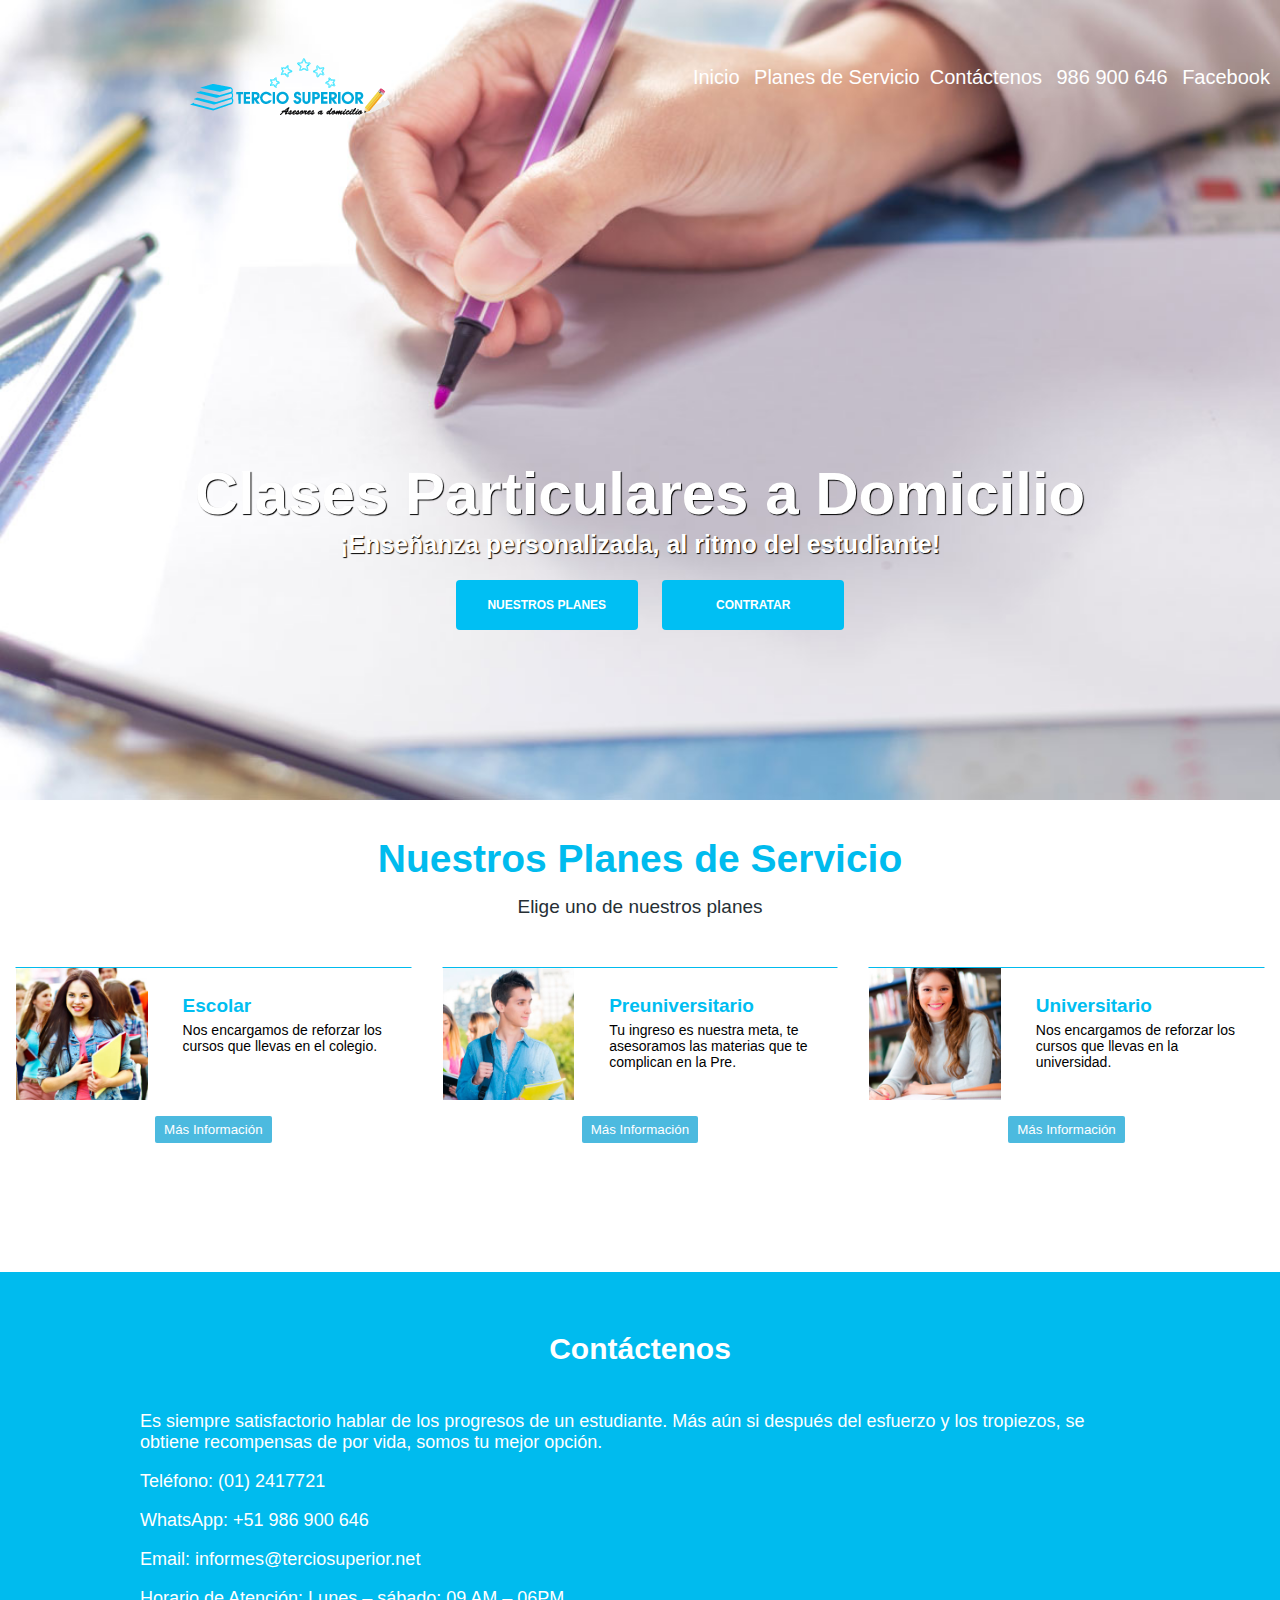
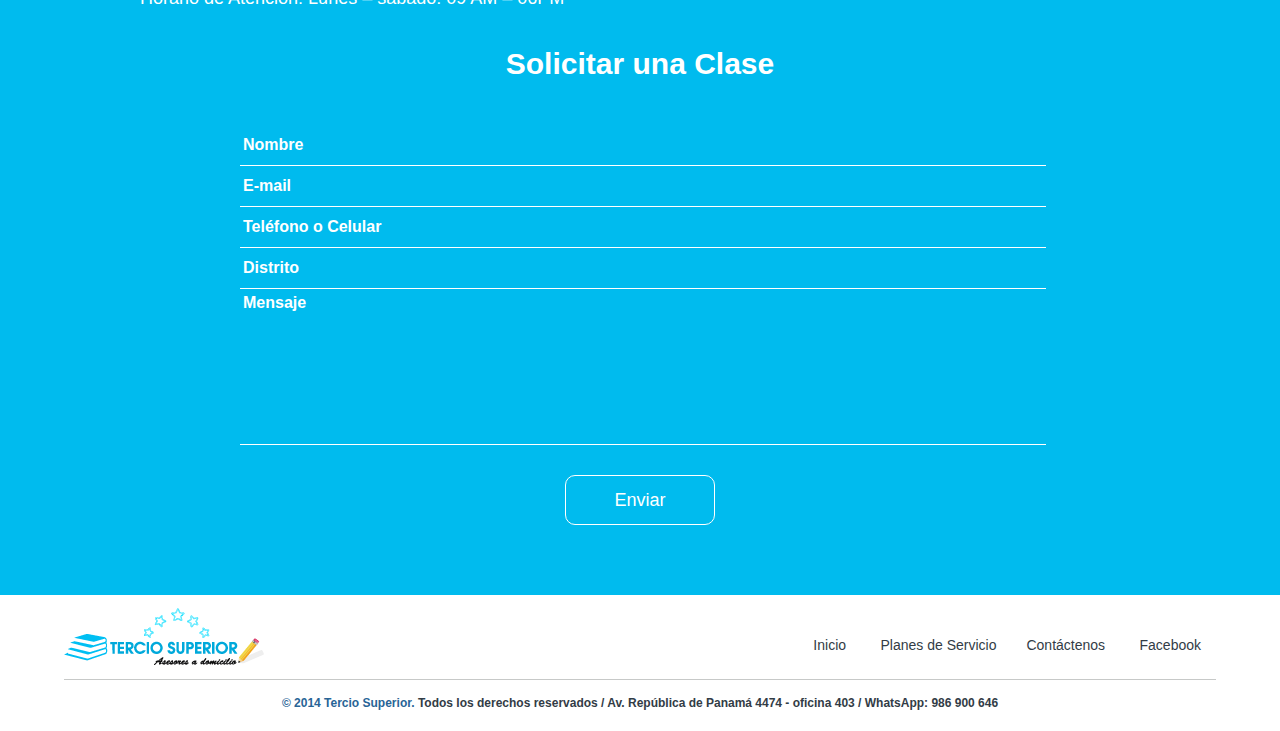
==== index.html @ 37cd2aad "TerSup test" ====
<!doctype html>
<html>
    <head>
        <meta charset="utf-8">
        <meta name="keywords" content="tutor en Lima, tutoría, clases particulares, profesores de matemáticas, tercio superior, clases de matematica, profesor de ciencias.">
        <meta name="description" content="Clases Particulares a Domicilio. clases particulares de matemática.">
        <link rel="stylesheet" href="css/main.css">
        <meta name="viewport" content="width=device-width, initial-scale=1, user-scalable=no"/>
        <!--<meta name="viewport" content="width=device-width, initial-scale=1.0" id="mobileViewport">-->
    
        <title >Tercio Superior - Clases Particulares a Domicilio </title>
   
    </head>
    
    <body>
      
       
           <section id="portada" class="portada">
            
             <div class="contenedor">
                <header class="header">
                    <img class="logo" src="images/logo-200x75.png" alt="logo">
                    <span class="burguer-button icon-menu " id="burguer-button"></span>
                    <nav class="menu" id="menu-principal">

                       <ul>
                           <li><a href="index.html">Inicio</a></li>
                           <li><a href="#planes">Planes de Servicio</a>
                           <li><a href="#contacto">Contáctenos</a></li>
                           <li><a href="#contacto">986 900 646</a></li>
                           <li><a href="https://www.facebook.com/TercioSuperior.Web/" target="_blank">Facebook</a></li>
                           
                       </ul>

                    </nav>
                </header> 
                <div class="container-portada">
                    <h1 class="titulo">Clases Particulares a Domicilio</h1>
                    <h2 class="frase">¡Enseñanza personalizada, al ritmo del estudiante!</h2>
                    <div class="botones">
                        <a href="#planes"><button class="boton boton-escolar">Nuestros planes</button></a>
                        <a href="#contacto"><button class="boton boton-uni">Contratar</button></a>
                    </div>
                </div>
            </div>


           </section>
          
         
           
           
           
           <section id="planes" class="servicio2">
               <div class="franja"> 
                <h2>Nuestros Planes de Servicio</h2>
                <p>Elige uno de nuestros planes</p>
          
               </div>
               <div class="planes2 contenedor">
                   <article class="plan2">
                        
                        <div class="contenedor1">
                            <div class="borde-animado">
                               <div class="imagen-plan2">
                                <div class="imagen-final">

                                    <a href="planes.html"><img src="images/Escolar.jpg" alt="" width="150px" height="150px"></a>
                                </div>
                              </div>
                              <div class="contenedor-text">
                                  <div class="texto-plan2">
                                      <h3>Escolar</h3>
                                      <p>Nos encargamos de reforzar los cursos que llevas en el colegio.</p>
                                  </div>
                              </div>
                            </div>
                              
                        </div>
                        <div class="mas-info">
                            <a href="planes.html"><button class="button-comprar" >Más Información</button></a>
                        </div>
                       
                        
                   </article>
                   <article class="plan2">
                        <div class="contenedor1">
                            <div class="borde-animado">
                               <div class="imagen-plan2">
                                <div class="imagen-final">

                                    <a href="planes.html"><img src="images/pre.jpg" alt="" width="150px" height="150px"></a>
                                </div>
                              </div>
                              <div class="contenedor-text">
                                  <div class="texto-plan2">
                                      <h3>Preuniversitario</h3>
                                      <p>Tu ingreso es nuestra meta, te asesoramos las materias que te complican en la Pre.</p>
                                  </div>
                              </div>
                            </div>
                              
                        </div>
                        <div class="mas-info">
                            <a href="planes.html"><button class="button-comprar" >Más Información</button></a>
                        </div>
                        
                   </article>
                   <article class="plan2">
                        <div class="contenedor1">
                            <div class="borde-animado">
                               <div class="imagen-plan2">
                                <div class="imagen-final">

                                    <a href="planes.html" target="_blank"><img src="images/universitario.jpg" alt="" width="150px" height="150px"></a>
                                </div>
                              </div>
                              <div class="contenedor-text">
                                  <div class="texto-plan2">
                                      <h3>Universitario</h3>
                                      <p>Nos encargamos de reforzar los cursos que llevas en la universidad.</p>
                                  </div>
                              </div>
                            </div>
                              
                        </div>
                        <div class="mas-info">
                            <a href="planes.html"><button class="button-comprar" >Más Información</button></a>
                        </div>
                        
                   </article>
                   
                   
               </div>
              
           </section>
           
           
           
           
           
           
           <section class="contacto " id="contacto">
             <h2>Contáctenos</h2>
             <div class="informacion contenedor">
                      <p>Es siempre satisfactorio hablar de los progresos de un estudiante. Más aún si después del esfuerzo y los tropiezos, se obtiene recompensas de por vida, somos tu mejor opción.</p>
                  
                  
                    <p ><span>Teléfono: </span>(01) 2417721</p>

                    <p ><span>WhatsApp: </span>+51 986 900 646</p>

                    <p ><span>Email:</span> informes@terciosuperior.net</p>

                    <p ><span>Horario de Atención:</span> Lunes – sábado: 09 AM – 06PM</p>
              </div>
              <h2>Solicitar una Clase</h2>
              <div class="container-formulario" >
                  
                  <form action="" class="formulario">
                      <input type="text" placeholder="Nombre" id="nombre" class="text-input">
                      <input type="email" placeholder="E-mail" class="text-input">
                      <input placeholder="Teléfono o Celular" class="text-input">
                      <input type="text" placeholder="Distrito" class="text-input">
                      <textarea name="mensaje" id=""  placeholder="Mensaje" class="text-input"></textarea>
                      <button type="button" onclick="sendContactEmail" class="boton-enviar"><span>Enviar</span></button>
                  </form>
              </div>
          </section>
          <footer id="footer" class="footer contenedor-footer">
            <div class="footer-top">
                 <div class="logo-footer">
                     <a href="#index.html"><img src="images/logo-200x75.png" alt="logo-footer" ></a>
                 </div>
                 <div class="footer-nav">
                     <ul>
                           <li><a href="#index.html">Inicio</a></li>
                           <li><a href="#planes">Planes de Servicio</a>
                           <li><a href="#contacto">Contáctenos</a></li>
                           
                           <li><a href="https://www.facebook.com/TercioSuperior.Web/" target="_blank">Facebook</a></li>
                           
                     </ul>

                 </div>
            </div>
            <div class="copyright">
                <h4><span>© 2014 Tercio Superior.</span> Todos los derechos reservados / Av. República de Panamá 4474 - oficina 403 / WhatsApp: 986 900 646</h4>
            </div>

              
          </footer>
          <script>
              var $burguerButton = document.getElementById('burguer-button');
              var $menuPrincipal = document.getElementById('menu-principal');
              $burguerButton.addEventListener('touchstart', toggleMenuPrincipal);
                  function toggleMenuPrincipal(){
                  $menuPrincipal.classList.toggle('active')
              };
              
          </script>
          
    </body>
</html>
---- css/main.css ----
@font-face {
    font-family: 'icomoon';
    src:    url('../fonts/icomoon.eot?6s6d3k');
    src:    url('../fonts/icomoon.eot?6s6d3k#iefix') format('embedded-opentype'),
        url('../fonts/icomoon.ttf?6s6d3k') format('truetype'),
        url('../fonts/icomoon.woff?6s6d3k') format('woff'),
        url('../fonts/icomoon.svg?6s6d3k#icomoon') format('svg');
    font-weight: normal;
    font-style: normal;
}

[class^="icon-"], [class*=" icon-"] {
    /* use !important to prevent issues with browser extensions that change fonts */
    font-family: 'icomoon' !important;
    speak: none;
    font-style: normal;
    font-weight: normal;
    font-variant: normal;
    text-transform: none;
    line-height: 1;

    /* Better Font Rendering =========== */
    -webkit-font-smoothing: antialiased;
    -moz-osx-font-smoothing: grayscale;
}

.icon-envelope:before {
    content: "\e900";
}
.icon-phone:before {
    content: "\e901";
}
.icon-menu:before {
    content: "\e902";
}
.icon-close:before {
    content: "\e903";
}

body {
  
    margin: 0;
    font-family: sans-serif;
    display: flex;
    flex-direction: column;
   
}
a {
    text-decoration: none;
}
.titulo {
    
    font-size: 60px;
    color: white;
    margin-bottom: 2px;
    text-shadow: 1px 1px 1px #000;
  
    
}



.frase {
    color: #fff;
    font-size: 25px;
    margin-top: 2px;
    text-shadow: 1px 1px 1px #000;
}
.botones {
   padding-bottom: 170px; 
}

.boton {
    
    font-size: 12px;
    font-weight: bold;
    color: white;
    background: #00bff3;
    padding: 10px;
    border: 1px solid transparent;
    border-radius: 4px;
   
    height: 50px;
    width: 182px;
    text-transform: uppercase;
    margin-left: 20px;
    cursor: pointer;
    transition: 0.8s ;
}
.boton:hover {
    background: #fff;
    color: #00bff3;
}

.contenedor {
    max-width: 1400px ;
    margin: auto;
}

.portada {
    
    background-image: url("../images/fondo-portada.jpg");
    background-size:cover; 
    
    
      
}
.portada-planes {
    background: #fff;
    background-size:cover;    
}
.portada-planes .contenedor {
    width: 90%;
}
.portada-planes .header {
    padding-top: 10px;
}
.portada-planes ul {
    margin-top: 40px;
}


.logo {
    display: inline-block;
    margin-left: 190px;
}
.logo-planes {
    display: inline-block;
    
}

.menu {
    display: inline-block;
    position: absolute;
    right: 0;
}

.menu li {
    display: inline-block;
}

.menu a {
    color: white;
    text-decoration: none;
    margin-right: 10px;
    font-size: 20px;
}
#menu a {
    color: #474e6b;
    text-decoration: none;
    margin-right: 10px;
    font-size: 15px;
}

.header {
    position: relative;
    padding-top: 50px;
    
    
}

.container-portada {
    
    text-align: center;
    margin-top: 330px;
}

.franja {
    text-align: center;
    color: #00bbee;
    font-size: 26px;
    background: #fff;
    padding: 5px;
    margin-bottom: 25px;
}

.franja-planes {
    text-align: center;
    color: #00bbee;
    font-size: 26px;
    background-image: url(../images/up.jpg);
    padding: 5px;
    margin-bottom: 25px;
}
.franja p {
    font-size: 19px;
    margin-top: 5px;
    color: #262f35;
}
.franja h2 {
    margin-bottom: 15px;
}
.franja-planes h2 {
    margin-bottom: 15px;
    color: #fff;
}
.planes2 {
    display: block;
}   
    


.plan2 {
    float: left;
    width: 33.33%;
    
   
    
}
.contenedor1 {
    display: block;
    float: left;
    padding: 0 15px;
    margin-bottom: 15px;
   
    
}
.precios {
    padding: 0 15px;
}
.precio {
    float: left;
    width: 50%
}
.precio-detalles {
    padding: 5px;
}
.borde-animado {
    
    border: 1px solid #fff;
    border-top: 1px solid #00bbee;
    overflow: hidden;
    transition: all 1.5s ease-in-out;
    
}
.borde-animado:hover {
    border: 1px solid #00bbee;
    
}.borde-animado:hover img {
    transform: scale(1.1);
   
    
    
}
.imagen-plan2 {
    float: left;
    width: 33.33%;
   
}
.imagen-final img {
    width: 100%;
    height: 100%;
    vertical-align: middle;
     transition: all 2s ease-in-out;
}
.mas-info {
    
    text-align: center;
   
}

.servicio2 {
    margin-bottom: 100px;
}
.contenedor-text {
    width: 66.66%;
    margin-right: 0px;
    float: right;
}
.texto-plan2 {
    padding: 3% 10px 0px 35px;
}
.texto-plan2 h3 {
    font-size: 19px;
    color: #00bef1;
    margin-bottom: 5px;
}
.texto-plan2 p {
    font-size: 14px;
    margin: 5px 0 0 0;
}


.container-formulario {
    max-width: 800px;
    margin:auto;
}
.contacto {
    text-align: center;
    font-size: 20px;
    color: #fff;
    background: #00bbee;
    padding: 40px;
}
.contacto h2{
    padding: 20px;
    margin-top: 0;
}
.text-input {
    background-color: transparent;
    border: 0px;
    border-bottom: 1px solid #ffffff;
    border-radius: 0px !important;
    color: #ffffff;
    display: block;
    font-family: sans-serif;
    font-size: 16px;
    height: 40px;
    outline: none;
    padding: 0px;
    padding-left: 3px;
    padding-right: 3px;
    -webkit-transition: background-color 0.3s linear, color 0.3s linear;
    transition: background-color 0.3s linear, color 0.3s linear;
    width: 100%;
}

.text-input::-webkit-input-placeholder {
  color: #fff;
  font-weight: bold;
}
.text-input:-moz-placeholder {
  color: #fff;
  font-weight: bold;
}
.text-input:-ms-input-placeholder {
  color: #fff;
  font-weight: bold;
}

textarea.text-input {
    border-radius: 0px !important;
    height: 150px;
    padding-top: 5px;
    resize: none;
}
.boton-enviar {
    border: 1px solid #fff;
    border-radius: 10px;
    background: #00bbee;
    color: white;
    margin: 30px;
    font-size: 18px;
    padding: 0px 15px;
    height: 50px;
    width: 150px;
    transition: 0.9;
    
}
.boton-enviar:hover {
    background: #fff;
    color: #00bbee;
}
.informacion {
    text-align: left;
    font-size: 18px;
    max-width: 1000px;
    margin:auto;
}


.footer {
    position: relative;
    padding: 5px;
}
.contenedor-footer {
    width: 90%;
    margin: auto;
}
.logo-footer {
    display: inline-block;
}
.footer-nav {
    display: inline-block;
    position: absolute;
    right: 0;
    margin-top: 20px;
}
.footer-nav li {
    display: inline-block;
    margin-right: 20px;
    
}
.footer-nav a {
    color: #323c46;
    text-decoration: none;
    margin-left: 10px;
    font-size: 14px;
}
.copyright {
    color: #323c46;
    text-align: center;
    font-size: 12px;
    border-top: 1px solid #c7c9c8;
    font-weight: normal;
}
.copyright span {
    color: #286496;
}







.pricing-table {
  background-color: #fefefe;
  border: solid 1px #cacaca;
  width: 100%;
  text-align: center;
  list-style-type: none;
  padding-left: 1px;
  word-spacing: normal;
  transition: margin-top 0.2s linear;
  
}
.pricing-table:hover  {
 transform: scaleY(1.05);
}

.pricing-table li {
  border-bottom: dotted 1px #cacaca;
  padding: 0.875rem 1.125rem;
}

.pricing-table li:last-child {
  border-bottom: 0;
}

.pricing-table .title {
  background-color: #4cbadf;
  color: #fefefe;
  border-bottom: 0;
  height:50px; 
  position: relative;
}

.pricing-table .price {
  background-color: #70c9e6;
    color: #000;
  font-size: 2rem;
  border-bottom: 0;
  height: 1.1rem;
}

.pricing-table .description {
  color: #00bbee;
  font-size: 80%;
}

.pricing-table :last-child {
  margin-bottom: 0;
}

.hora {
    background: #c4ecf9;
    color: white;
}
.mes, .sesion {
    background: #def4fc;
    word-spacing: normal;
}

.semana {
    background: #c4ecf9;
   
}
.precio-numero {
    height: 80px;
    width: 80px;
    margin: 0 0 0 -40px;
    border-radius: 50%;
    background: #fff;
    color: #00bbee;
    position: absolute;
    top: 50%;
    left: 50%;
    font-size: 25px;
}

.button-comprar {
    background: #4cbadf; 
    border: 1px solid transparent;
    border-radius: 2px;
    color: #fff;
    padding: 5px 8px;
    margin-bottom: 29px;
    cursor: pointer;
    transition: 0.9s;
}
.button-comprar:hover {
    background: #0462A1;
}


#title-promocion {
    background: #88bc2f;
}
#price {
    background: #a1cc5b;
}
#hora, #semana {
    background: #d9edb8;
}
#mes, #sesion {
    background: #eaf5d7;
}

#button-comprar {
    background: #86ba2d; 
}

.burguer-button {
  width: 40px;
  border-radius: 50%;
  line-height: 40px;
  height: 40px;
  background: rgba(0, 187, 238, 0.9);
  display: inline-block;
  text-align: center;
  cursor: pointer;
  position: fixed;
  left: 13px;
  top: 13px;
  color: white;
  z-index: 3;
  border: 1px solid #fff;
  display: none;
}

@media screen and (max-width: 1059px) {
    
    .imagen-plan2 {
        width: 100%;
    }
    .texto-plan2 p {
      height: 50px;  
    }
    .texto-plan2 {
    padding: 3% 1px 10px 15px;
    }
    .contenedor1 {
    padding: 0 5px;
   
    }
    .contenedor-text {
        width: 100%;
        text-align: center;
    }
    .texto-plan2 h3 {
    font-size: 17px;
    color: #00bef1;
    }
    .precio {
        width: 100%;
    }
    .logo {
    
    margin-left: 10px;
    
    }
    .menu a {
    font-size: 18px;
    color: #00a9db;
    }
    .header {
    padding-top: 10px;
    }
    .menu ul {
        margin-top: 43px;
    }
    .contenedor-footer {
     width: 99%;
     margin: auto;
    
    }
}
@media screen and (max-width: 767px) {
    .logo {
    display: block;
    margin: auto;
    }
    .menu ul {
        margin-top: 0;
        padding-bottom: 10px;
    }
    .menu {
        position: relative;
        display: block;
    }
    .container-portada {
    
    text-align: center;
    margin-top: 30px;
    }
    .header {
        background: rgba(255,255,255,0.9)
    }
    .botones {
   padding-bottom: 20px; 
    }
    .titulo {
    font-size: 50px;
    }
    .frase {
        font-size: 20px;
    }
    .boton {
    font-size: 10px;
    height: 40px;
    width: 140px;
    }
    .copyright {
        font-size: 9px;
    }
    .portada-planes .contenedor {
    text-align: center;
    }
    #text-recomiendan h2 {
        font-size: 24px;
    }

}
@media screen and (max-width: 650px) {
    .titulo {
    font-size: 30px;
    padding-bottom: 10px;
    }
    .frase {
        font-size: 16px;
    }
    .container-portada {
    
    text-align: center;
    margin-top: 80px;
    }
    .logo {
        height: 54px;
    }
    .menu li {
        display: block;
        border-bottom: 1px solid #ebe9ea;
        width: 50%;
        margin: auto;
        text-align: center;
        margin-bottom: 12px;
    }
    .menu {
        background: rgba(255,255,255,0.9);
        position: fixed;
        top: 0;
        left: -200%;
        width: 100%;
        margin: auto;
        padding-top: 20px;
        transition: .3s;
    }
    .menu.active {
        left: 0;
    }
    .menu a {
    font-size: 15px;
    color: #373a41;
    }
    .menu ul {
        padding-left: 0px;
    }
    .franja h2 {
        font-size: 30px;
    }
    .texto-plan2 p {
      height: 82px;  
    }
    .footer-nav {
    
    position: relative;
    margin-top: 2px;
    }
    .logo-footer {
    display: block;
    text-align: center;
    }
    .footer-nav li {
    
    margin-right: 10px;
    }
    .footer-nav ul {
    padding-left: 0;
    
    }
    .footer {
        text-align: center;
    }
    .franja-planes h2 {
        font-size: 30px;
    }
    .franja-planes p {
        font-size: 20px;
    }
   .plan2 {
    width: 100%;   
    }
   .imagen-plan2 {
    float: left;
    width: 33.33%;
    }
    .contenedor-text {
    width: 66.66%;
    }
    .precio {
        width: 50%;
    }
    .servicio2 {
        margin-bottom: 10px;
    }
    .burguer-button {
    display: block;
    }
}
@media screen and (max-width: 500px) {
    .boton {
    font-size: 9px;
    height: 30px;
    width: 120px;
    }
    .botones {
   padding-bottom: 54px; 
    }
    .container-portada {
    margin-top: 178px;
    }
    .titulo {
    font-size: 26px;
    }
     .frase {
        font-size: 15px;
         margin-bottom: 30px;
    }
    .contacto h2 {
        font-size: 20px;
    }
    .informacion {
        font-size: 15px;
    }
    .boton-enviar {
    font-size: 17px;
    width: 90px;
    }
    .footer-nav li {
    margin-bottom: 10px;
    margin-top: 5px;
    }
    .pricing-table {
    font-size: 12px; 
    }
    .pricing-table .description {
    font-size: 12px;
    }
    .texto-plan2 p {
      height: auto;  
    }
    

}
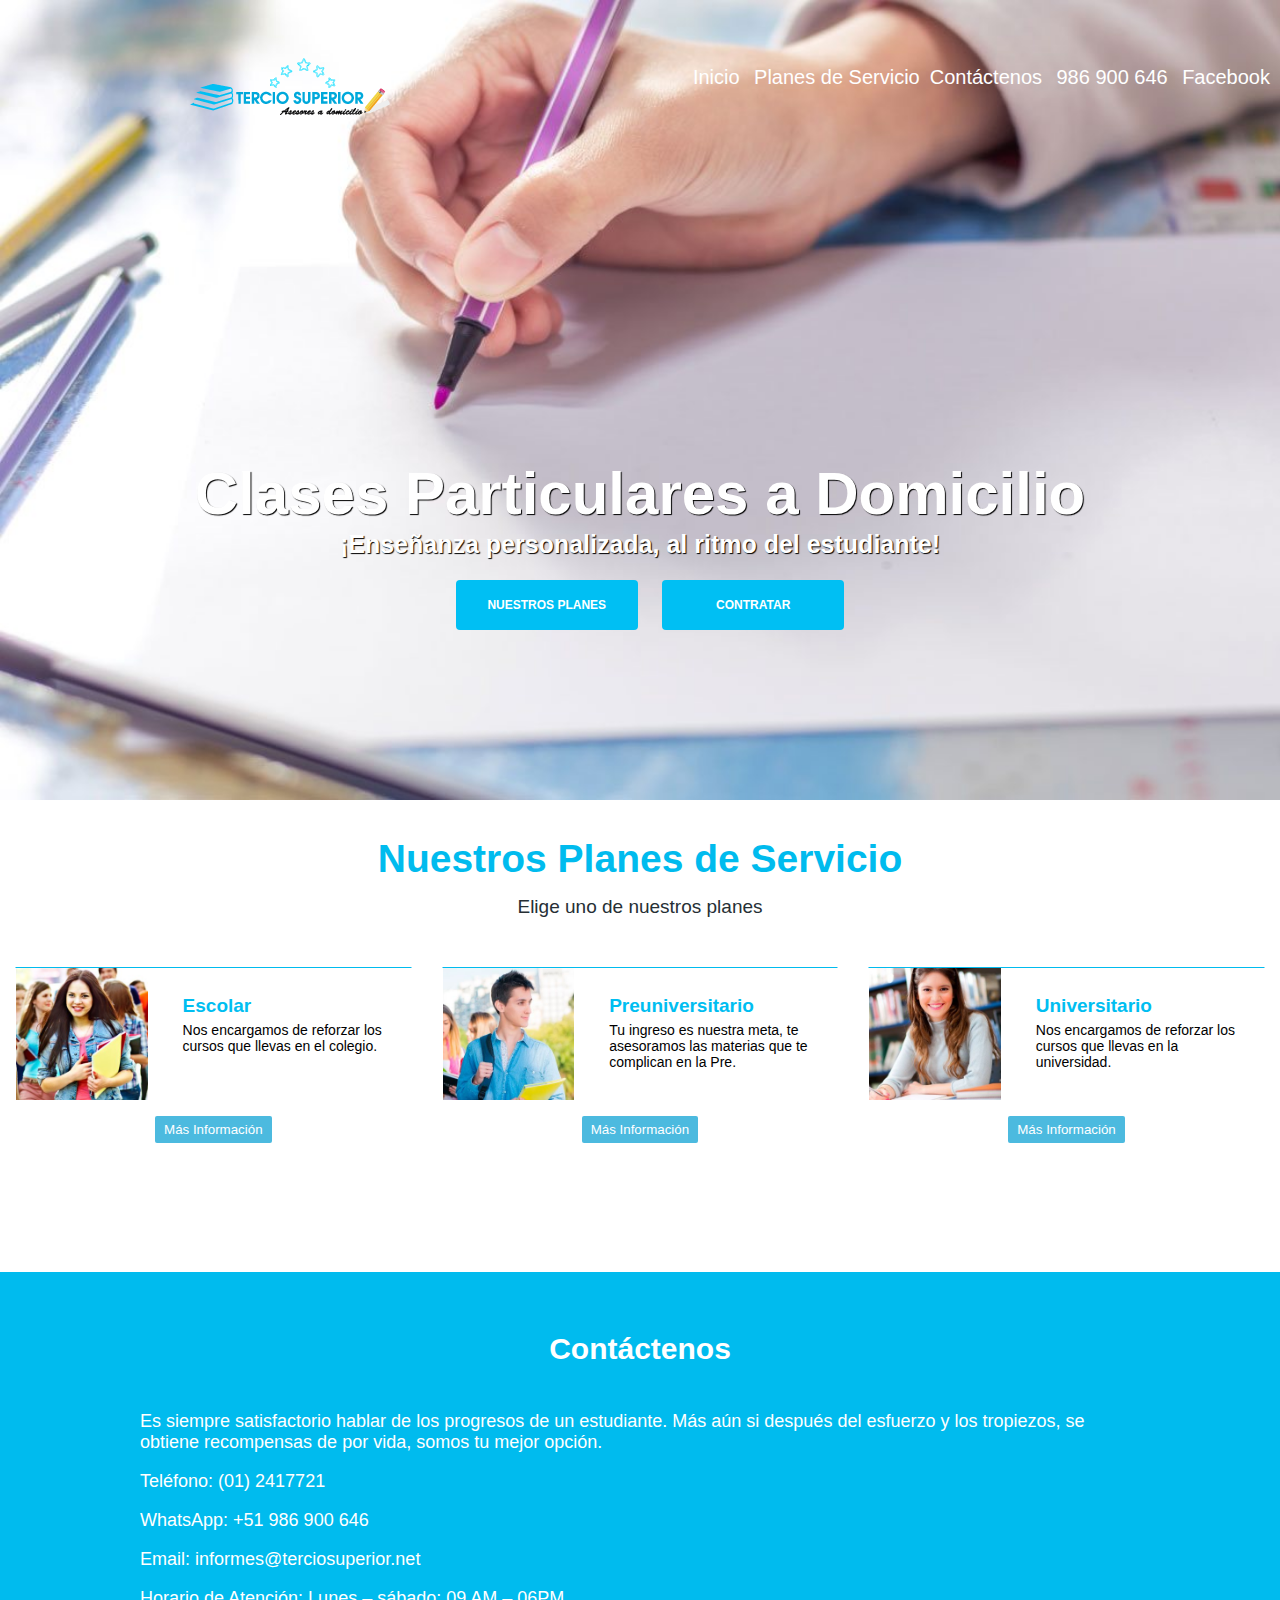
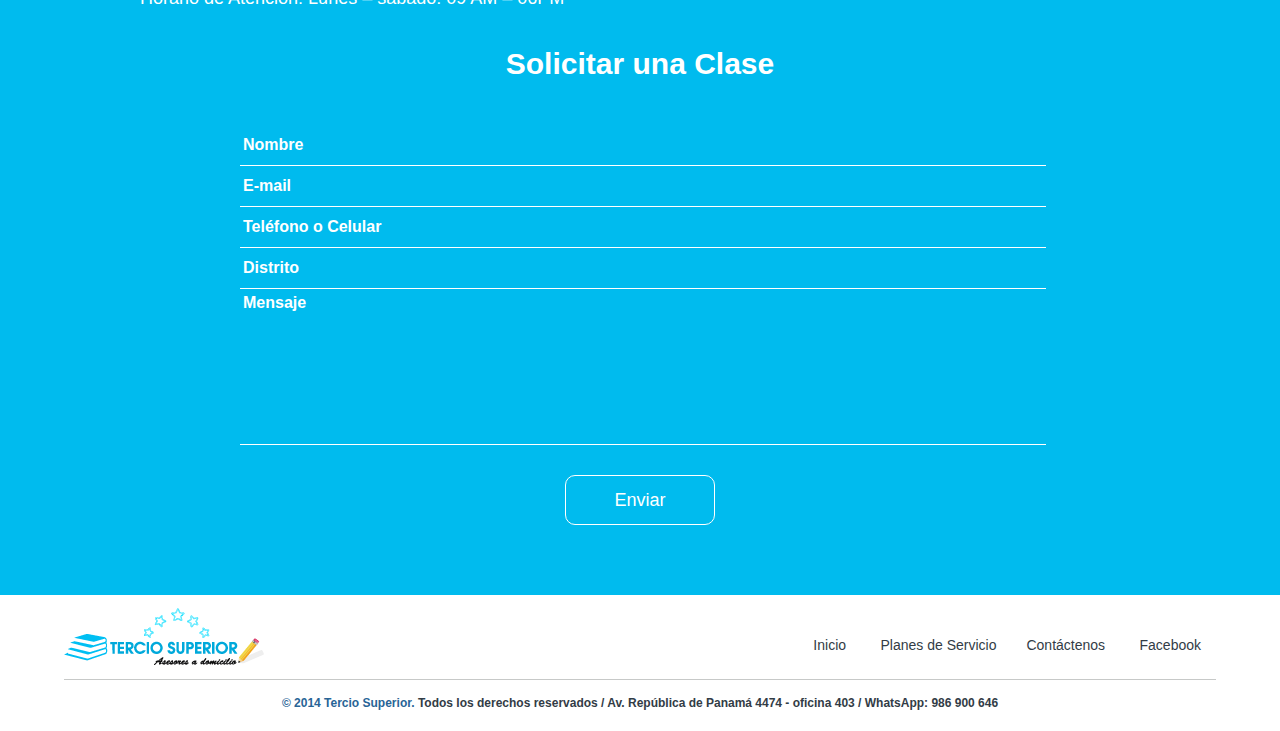
==== commit 8aa88330: "envio correo" ====
--- a/index.html
+++ b/index.html
@@ -199,6 +199,8 @@
               };
               
           </script>
+          <script src="js/app.min.js">
+          </script>
           
     </body>
 </html>--- a/css/main.css
+++ b/css/main.css
@@ -1,767 +1,154 @@
-@font-face {
-    font-family: 'icomoon';
-    src:    url('../fonts/icomoon.eot?6s6d3k');
-    src:    url('../fonts/icomoon.eot?6s6d3k#iefix') format('embedded-opentype'),
-        url('../fonts/icomoon.ttf?6s6d3k') format('truetype'),
-        url('../fonts/icomoon.woff?6s6d3k') format('woff'),
-        url('../fonts/icomoon.svg?6s6d3k#icomoon') format('svg');
-    font-weight: normal;
-    font-style: normal;
+@font-face{font-family:'icomoon';src:url('../fonts/icomoon.eot?6s6d3k');src:url('../fonts/icomoon.eot?6s6d3k#iefix') format('embedded-opentype'),
+url('../fonts/icomoon.ttf?6s6d3k') format('truetype'),
+url('../fonts/icomoon.woff?6s6d3k') format('woff'),
+url('../fonts/icomoon.svg?6s6d3k#icomoon') format('svg');font-weight:normal;font-style:normal;}
+[class^="icon-"], [class*=" icon-"]{font-family:'icomoon' !important;speak:none;font-style:normal;font-weight:normal;font-variant:normal;text-transform:none;line-height:1;-webkit-font-smoothing:antialiased;-moz-osx-font-smoothing:grayscale;}
+.icon-envelope:before{content:"\e900";}
+.icon-phone:before{content:"\e901";}
+.icon-menu:before{content:"\e902";}
+.icon-close:before{content:"\e903";}
+body{margin:0;font-family:sans-serif;display:flex;flex-direction:column;}
+a{text-decoration:none;}
+.titulo{font-size:60px;color:white;margin-bottom:2px;text-shadow:1px 1px 1px #000;}
+.frase{color:#fff;font-size:25px;margin-top:2px;text-shadow:1px 1px 1px #000;}
+.botones{padding-bottom:170px;}
+.boton{font-size:12px;font-weight:bold;color:white;background:#00bff3;padding:10px;border:1px solid transparent;border-radius:4px;height:50px;width:182px;text-transform:uppercase;margin-left:20px;cursor:pointer;transition:0.8s;}
+.boton:hover{background:#fff;color:#00bff3;}
+.contenedor{max-width:1400px;margin:auto;}
+.portada{background-image:url("../images/fondo-portada.jpg");background-size:cover;}
+.portada-planes{background:#fff;background-size:cover;}
+.portada-planes .contenedor{width:90%;}
+.portada-planes .header{padding-top:10px;}
+.portada-planes ul{margin-top:40px;}
+.logo{display:inline-block;margin-left:190px;}
+.logo-planes{display:inline-block;}
+.menu{display:inline-block;position:absolute;right:0;}
+.menu li{display:inline-block;}
+.menu a{color:white;text-decoration:none;margin-right:10px;font-size:20px;}
+#menu a{color:#474e6b;text-decoration:none;margin-right:10px;font-size:15px;}
+.header{position:relative;padding-top:50px;}
+.container-portada{text-align:center;margin-top:330px;}
+.franja{text-align:center;color:#00bbee;font-size:26px;background:#fff;padding:5px;margin-bottom:25px;}
+.franja-planes{text-align:center;color:#00bbee;font-size:26px;background-image:url(../images/up.jpg);padding:5px;margin-bottom:25px;}
+.franja p{font-size:19px;margin-top:5px;color:#262f35;}
+.franja h2{margin-bottom:15px;}
+.franja-planes h2{margin-bottom:15px;color:#fff;}
+.planes2{display:block;}
+.plan2{float:left;width:33.33%;}
+.contenedor1{display:block;float:left;padding:0 15px;margin-bottom:15px;}
+.precios{padding:0 15px;}
+.precio{float:left;width:50%}
+.precio-detalles{padding:5px;}
+.borde-animado{border:1px solid #fff;border-top:1px solid #00bbee;overflow:hidden;transition:all 1.5s ease-in-out;}
+.borde-animado:hover{border:1px solid #00bbee;}.borde-animado:hover img{transform:scale(1.1);}
+.imagen-plan2{float:left;width:33.33%;}
+.imagen-final img{width:100%;height:100%;vertical-align:middle;transition:all 2s ease-in-out;}
+.mas-info{text-align:center;}
+.servicio2{margin-bottom:100px;}
+.contenedor-text{width:66.66%;margin-right:0px;float:right;}
+.texto-plan2{padding:3% 10px 0px 35px;}
+.texto-plan2 h3{font-size:19px;color:#00bef1;margin-bottom:5px;}
+.texto-plan2 p{font-size:14px;margin:5px 0 0 0;}
+.container-formulario{max-width:800px;margin:auto;}
+.contacto{text-align:center;font-size:20px;color:#fff;background:#00bbee;padding:40px;}
+.contacto h2{padding:20px;margin-top:0;}
+.text-input{background-color:transparent;border:0px;border-bottom:1px solid #ffffff;border-radius:0px !important;color:#ffffff;display:block;font-family:sans-serif;font-size:16px;height:40px;outline:none;padding:0px;padding-left:3px;padding-right:3px;-webkit-transition:background-color 0.3s linear, color 0.3s linear;transition:background-color 0.3s linear, color 0.3s linear;width:100%;}
+.text-input::-webkit-input-placeholder{color:#fff;font-weight:bold;}
+.text-input:-moz-placeholder{color:#fff;font-weight:bold;}
+.text-input:-ms-input-placeholder{color:#fff;font-weight:bold;}
+textarea.text-input{border-radius:0px !important;height:150px;padding-top:5px;resize:none;}
+.boton-enviar{border:1px solid #fff;border-radius:10px;background:#00bbee;color:white;margin:30px;font-size:18px;padding:0px 15px;height:50px;width:150px;transition:0.9;}
+.boton-enviar:hover{background:#fff;color:#00bbee;}
+.informacion{text-align:left;font-size:18px;max-width:1000px;margin:auto;}
+.footer{position:relative;padding:5px;}
+.contenedor-footer{width:90%;margin:auto;}
+.logo-footer{display:inline-block;}
+.footer-nav{display:inline-block;position:absolute;right:0;margin-top:20px;}
+.footer-nav li{display:inline-block;margin-right:20px;}
+.footer-nav a{color:#323c46;text-decoration:none;margin-left:10px;font-size:14px;}
+.copyright{color:#323c46;text-align:center;font-size:12px;border-top:1px solid #c7c9c8;font-weight:normal;}
+.copyright span{color:#286496;}
+.pricing-table{background-color:#fefefe;border:solid 1px #cacaca;width:100%;text-align:center;list-style-type:none;padding-left:1px;word-spacing:normal;transition:margin-top 0.2s linear;}
+.pricing-table:hover{transform:scaleY(1.05);}
+.pricing-table li{border-bottom:dotted 1px #cacaca;padding:0.875rem 1.125rem;}
+.pricing-table li:last-child{border-bottom:0;}
+.pricing-table .title{background-color:#4cbadf;color:#fefefe;border-bottom:0;height:50px;position:relative;}
+.pricing-table .price{background-color:#70c9e6;color:#000;font-size:2rem;border-bottom:0;height:1.1rem;}
+.pricing-table .description{color:#00bbee;font-size:80%;}
+.pricing-table:last-child{margin-bottom:0;}
+.hora{background:#c4ecf9;color:white;}
+.mes, .sesion{background:#def4fc;word-spacing:normal;}
+.semana{background:#c4ecf9;}
+.precio-numero{height:80px;width:80px;margin:0 0 0 -40px;border-radius:50%;background:#fff;color:#00bbee;position:absolute;top:50%;left:50%;font-size:25px;}
+.button-comprar{background:#4cbadf;border:1px solid transparent;border-radius:2px;color:#fff;padding:5px 8px;margin-bottom:29px;cursor:pointer;transition:0.9s;}
+.button-comprar:hover{background:#0462A1;}
+#title-promocion{background:#88bc2f;}
+#price{background:#a1cc5b;}
+#hora, #semana{background:#d9edb8;}
+#mes, #sesion{background:#eaf5d7;}
+#button-comprar{background:#86ba2d;}
+.burguer-button{width:40px;border-radius:50%;line-height:40px;height:40px;background:rgba(0, 187, 238, 0.9);display:inline-block;text-align:center;cursor:pointer;position:fixed;left:13px;top:13px;color:white;z-index:3;border:1px solid #fff;display:none;}
+@media screen and (max-width:1059px){.imagen-plan2{width:100%;}
+.texto-plan2 p{height:50px;}
+.texto-plan2{padding:3% 1px 10px 15px;}
+.contenedor1{padding:0 5px;}
+.contenedor-text{width:100%;text-align:center;}
+.texto-plan2 h3{font-size:17px;color:#00bef1;}
+.precio{width:100%;}
+.logo{margin-left:10px;}
+.menu a{font-size:18px;color:#00a9db;}
+.header{padding-top:10px;}
+.menu ul{margin-top:43px;}
+.contenedor-footer{width:99%;margin:auto;}
 }
-
-[class^="icon-"], [class*=" icon-"] {
-    /* use !important to prevent issues with browser extensions that change fonts */
-    font-family: 'icomoon' !important;
-    speak: none;
-    font-style: normal;
-    font-weight: normal;
-    font-variant: normal;
-    text-transform: none;
-    line-height: 1;
-
-    /* Better Font Rendering =========== */
-    -webkit-font-smoothing: antialiased;
-    -moz-osx-font-smoothing: grayscale;
+@media screen and (max-width:767px){.logo{display:block;margin:auto;}
+.menu ul{margin-top:0;padding-bottom:10px;}
+.menu{position:relative;display:block;}
+.container-portada{text-align:center;margin-top:30px;}
+.header{background:rgba(255,255,255,0.9)}
+.botones{padding-bottom:20px;}
+.titulo{font-size:50px;}
+.frase{font-size:20px;}
+.boton{font-size:10px;height:40px;width:140px;}
+.copyright{font-size:9px;}
+.portada-planes .contenedor{text-align:center;}
+#text-recomiendan h2{font-size:24px;}
 }
-
-.icon-envelope:before {
-    content: "\e900";
+@media screen and (max-width:650px){.titulo{font-size:30px;padding-bottom:10px;}
+.frase{font-size:16px;}
+.container-portada{text-align:center;margin-top:80px;}
+.logo{height:54px;}
+.menu li{display:block;border-bottom:1px solid #ebe9ea;width:50%;margin:auto;text-align:center;margin-bottom:12px;}
+.menu{background:rgba(255,255,255,0.9);position:fixed;top:0;left:-200%;width:100%;margin:auto;padding-top:20px;transition:.3s;}
+.menu.active{left:0;}
+.menu a{font-size:15px;color:#373a41;}
+.menu ul{padding-left:0px;}
+.franja h2{font-size:30px;}
+.texto-plan2 p{height:82px;}
+.footer-nav{position:relative;margin-top:2px;}
+.logo-footer{display:block;text-align:center;}
+.footer-nav li{margin-right:10px;}
+.footer-nav ul{padding-left:0;}
+.footer{text-align:center;}
+.franja-planes h2{font-size:30px;}
+.franja-planes p{font-size:20px;}
+.plan2{width:100%;}
+.imagen-plan2{float:left;width:33.33%;}
+.contenedor-text{width:66.66%;}
+.precio{width:50%;}
+.servicio2{margin-bottom:10px;}
+.burguer-button{display:block;}
 }
-.icon-phone:before {
-    content: "\e901";
-}
-.icon-menu:before {
-    content: "\e902";
-}
-.icon-close:before {
-    content: "\e903";
-}
-
-body {
-  
-    margin: 0;
-    font-family: sans-serif;
-    display: flex;
-    flex-direction: column;
-   
-}
-a {
-    text-decoration: none;
-}
-.titulo {
-    
-    font-size: 60px;
-    color: white;
-    margin-bottom: 2px;
-    text-shadow: 1px 1px 1px #000;
-  
-    
-}
-
-
-
-.frase {
-    color: #fff;
-    font-size: 25px;
-    margin-top: 2px;
-    text-shadow: 1px 1px 1px #000;
-}
-.botones {
-   padding-bottom: 170px; 
-}
-
-.boton {
-    
-    font-size: 12px;
-    font-weight: bold;
-    color: white;
-    background: #00bff3;
-    padding: 10px;
-    border: 1px solid transparent;
-    border-radius: 4px;
-   
-    height: 50px;
-    width: 182px;
-    text-transform: uppercase;
-    margin-left: 20px;
-    cursor: pointer;
-    transition: 0.8s ;
-}
-.boton:hover {
-    background: #fff;
-    color: #00bff3;
-}
-
-.contenedor {
-    max-width: 1400px ;
-    margin: auto;
-}
-
-.portada {
-    
-    background-image: url("../images/fondo-portada.jpg");
-    background-size:cover; 
-    
-    
-      
-}
-.portada-planes {
-    background: #fff;
-    background-size:cover;    
-}
-.portada-planes .contenedor {
-    width: 90%;
-}
-.portada-planes .header {
-    padding-top: 10px;
-}
-.portada-planes ul {
-    margin-top: 40px;
-}
-
-
-.logo {
-    display: inline-block;
-    margin-left: 190px;
-}
-.logo-planes {
-    display: inline-block;
-    
-}
-
-.menu {
-    display: inline-block;
-    position: absolute;
-    right: 0;
-}
-
-.menu li {
-    display: inline-block;
-}
-
-.menu a {
-    color: white;
-    text-decoration: none;
-    margin-right: 10px;
-    font-size: 20px;
-}
-#menu a {
-    color: #474e6b;
-    text-decoration: none;
-    margin-right: 10px;
-    font-size: 15px;
-}
-
-.header {
-    position: relative;
-    padding-top: 50px;
-    
-    
-}
-
-.container-portada {
-    
-    text-align: center;
-    margin-top: 330px;
-}
-
-.franja {
-    text-align: center;
-    color: #00bbee;
-    font-size: 26px;
-    background: #fff;
-    padding: 5px;
-    margin-bottom: 25px;
-}
-
-.franja-planes {
-    text-align: center;
-    color: #00bbee;
-    font-size: 26px;
-    background-image: url(../images/up.jpg);
-    padding: 5px;
-    margin-bottom: 25px;
-}
-.franja p {
-    font-size: 19px;
-    margin-top: 5px;
-    color: #262f35;
-}
-.franja h2 {
-    margin-bottom: 15px;
-}
-.franja-planes h2 {
-    margin-bottom: 15px;
-    color: #fff;
-}
-.planes2 {
-    display: block;
-}   
-    
-
-
-.plan2 {
-    float: left;
-    width: 33.33%;
-    
-   
-    
-}
-.contenedor1 {
-    display: block;
-    float: left;
-    padding: 0 15px;
-    margin-bottom: 15px;
-   
-    
-}
-.precios {
-    padding: 0 15px;
-}
-.precio {
-    float: left;
-    width: 50%
-}
-.precio-detalles {
-    padding: 5px;
-}
-.borde-animado {
-    
-    border: 1px solid #fff;
-    border-top: 1px solid #00bbee;
-    overflow: hidden;
-    transition: all 1.5s ease-in-out;
-    
-}
-.borde-animado:hover {
-    border: 1px solid #00bbee;
-    
-}.borde-animado:hover img {
-    transform: scale(1.1);
-   
-    
-    
-}
-.imagen-plan2 {
-    float: left;
-    width: 33.33%;
-   
-}
-.imagen-final img {
-    width: 100%;
-    height: 100%;
-    vertical-align: middle;
-     transition: all 2s ease-in-out;
-}
-.mas-info {
-    
-    text-align: center;
-   
-}
-
-.servicio2 {
-    margin-bottom: 100px;
-}
-.contenedor-text {
-    width: 66.66%;
-    margin-right: 0px;
-    float: right;
-}
-.texto-plan2 {
-    padding: 3% 10px 0px 35px;
-}
-.texto-plan2 h3 {
-    font-size: 19px;
-    color: #00bef1;
-    margin-bottom: 5px;
-}
-.texto-plan2 p {
-    font-size: 14px;
-    margin: 5px 0 0 0;
-}
-
-
-.container-formulario {
-    max-width: 800px;
-    margin:auto;
-}
-.contacto {
-    text-align: center;
-    font-size: 20px;
-    color: #fff;
-    background: #00bbee;
-    padding: 40px;
-}
-.contacto h2{
-    padding: 20px;
-    margin-top: 0;
-}
-.text-input {
-    background-color: transparent;
-    border: 0px;
-    border-bottom: 1px solid #ffffff;
-    border-radius: 0px !important;
-    color: #ffffff;
-    display: block;
-    font-family: sans-serif;
-    font-size: 16px;
-    height: 40px;
-    outline: none;
-    padding: 0px;
-    padding-left: 3px;
-    padding-right: 3px;
-    -webkit-transition: background-color 0.3s linear, color 0.3s linear;
-    transition: background-color 0.3s linear, color 0.3s linear;
-    width: 100%;
-}
-
-.text-input::-webkit-input-placeholder {
-  color: #fff;
-  font-weight: bold;
-}
-.text-input:-moz-placeholder {
-  color: #fff;
-  font-weight: bold;
-}
-.text-input:-ms-input-placeholder {
-  color: #fff;
-  font-weight: bold;
-}
-
-textarea.text-input {
-    border-radius: 0px !important;
-    height: 150px;
-    padding-top: 5px;
-    resize: none;
-}
-.boton-enviar {
-    border: 1px solid #fff;
-    border-radius: 10px;
-    background: #00bbee;
-    color: white;
-    margin: 30px;
-    font-size: 18px;
-    padding: 0px 15px;
-    height: 50px;
-    width: 150px;
-    transition: 0.9;
-    
-}
-.boton-enviar:hover {
-    background: #fff;
-    color: #00bbee;
-}
-.informacion {
-    text-align: left;
-    font-size: 18px;
-    max-width: 1000px;
-    margin:auto;
-}
-
-
-.footer {
-    position: relative;
-    padding: 5px;
-}
-.contenedor-footer {
-    width: 90%;
-    margin: auto;
-}
-.logo-footer {
-    display: inline-block;
-}
-.footer-nav {
-    display: inline-block;
-    position: absolute;
-    right: 0;
-    margin-top: 20px;
-}
-.footer-nav li {
-    display: inline-block;
-    margin-right: 20px;
-    
-}
-.footer-nav a {
-    color: #323c46;
-    text-decoration: none;
-    margin-left: 10px;
-    font-size: 14px;
-}
-.copyright {
-    color: #323c46;
-    text-align: center;
-    font-size: 12px;
-    border-top: 1px solid #c7c9c8;
-    font-weight: normal;
-}
-.copyright span {
-    color: #286496;
-}
-
-
-
-
-
-
-
-.pricing-table {
-  background-color: #fefefe;
-  border: solid 1px #cacaca;
-  width: 100%;
-  text-align: center;
-  list-style-type: none;
-  padding-left: 1px;
-  word-spacing: normal;
-  transition: margin-top 0.2s linear;
-  
-}
-.pricing-table:hover  {
- transform: scaleY(1.05);
-}
-
-.pricing-table li {
-  border-bottom: dotted 1px #cacaca;
-  padding: 0.875rem 1.125rem;
-}
-
-.pricing-table li:last-child {
-  border-bottom: 0;
-}
-
-.pricing-table .title {
-  background-color: #4cbadf;
-  color: #fefefe;
-  border-bottom: 0;
-  height:50px; 
-  position: relative;
-}
-
-.pricing-table .price {
-  background-color: #70c9e6;
-    color: #000;
-  font-size: 2rem;
-  border-bottom: 0;
-  height: 1.1rem;
-}
-
-.pricing-table .description {
-  color: #00bbee;
-  font-size: 80%;
-}
-
-.pricing-table :last-child {
-  margin-bottom: 0;
-}
-
-.hora {
-    background: #c4ecf9;
-    color: white;
-}
-.mes, .sesion {
-    background: #def4fc;
-    word-spacing: normal;
-}
-
-.semana {
-    background: #c4ecf9;
-   
-}
-.precio-numero {
-    height: 80px;
-    width: 80px;
-    margin: 0 0 0 -40px;
-    border-radius: 50%;
-    background: #fff;
-    color: #00bbee;
-    position: absolute;
-    top: 50%;
-    left: 50%;
-    font-size: 25px;
-}
-
-.button-comprar {
-    background: #4cbadf; 
-    border: 1px solid transparent;
-    border-radius: 2px;
-    color: #fff;
-    padding: 5px 8px;
-    margin-bottom: 29px;
-    cursor: pointer;
-    transition: 0.9s;
-}
-.button-comprar:hover {
-    background: #0462A1;
-}
-
-
-#title-promocion {
-    background: #88bc2f;
-}
-#price {
-    background: #a1cc5b;
-}
-#hora, #semana {
-    background: #d9edb8;
-}
-#mes, #sesion {
-    background: #eaf5d7;
-}
-
-#button-comprar {
-    background: #86ba2d; 
-}
-
-.burguer-button {
-  width: 40px;
-  border-radius: 50%;
-  line-height: 40px;
-  height: 40px;
-  background: rgba(0, 187, 238, 0.9);
-  display: inline-block;
-  text-align: center;
-  cursor: pointer;
-  position: fixed;
-  left: 13px;
-  top: 13px;
-  color: white;
-  z-index: 3;
-  border: 1px solid #fff;
-  display: none;
-}
-
-@media screen and (max-width: 1059px) {
-    
-    .imagen-plan2 {
-        width: 100%;
-    }
-    .texto-plan2 p {
-      height: 50px;  
-    }
-    .texto-plan2 {
-    padding: 3% 1px 10px 15px;
-    }
-    .contenedor1 {
-    padding: 0 5px;
-   
-    }
-    .contenedor-text {
-        width: 100%;
-        text-align: center;
-    }
-    .texto-plan2 h3 {
-    font-size: 17px;
-    color: #00bef1;
-    }
-    .precio {
-        width: 100%;
-    }
-    .logo {
-    
-    margin-left: 10px;
-    
-    }
-    .menu a {
-    font-size: 18px;
-    color: #00a9db;
-    }
-    .header {
-    padding-top: 10px;
-    }
-    .menu ul {
-        margin-top: 43px;
-    }
-    .contenedor-footer {
-     width: 99%;
-     margin: auto;
-    
-    }
-}
-@media screen and (max-width: 767px) {
-    .logo {
-    display: block;
-    margin: auto;
-    }
-    .menu ul {
-        margin-top: 0;
-        padding-bottom: 10px;
-    }
-    .menu {
-        position: relative;
-        display: block;
-    }
-    .container-portada {
-    
-    text-align: center;
-    margin-top: 30px;
-    }
-    .header {
-        background: rgba(255,255,255,0.9)
-    }
-    .botones {
-   padding-bottom: 20px; 
-    }
-    .titulo {
-    font-size: 50px;
-    }
-    .frase {
-        font-size: 20px;
-    }
-    .boton {
-    font-size: 10px;
-    height: 40px;
-    width: 140px;
-    }
-    .copyright {
-        font-size: 9px;
-    }
-    .portada-planes .contenedor {
-    text-align: center;
-    }
-    #text-recomiendan h2 {
-        font-size: 24px;
-    }
-
-}
-@media screen and (max-width: 650px) {
-    .titulo {
-    font-size: 30px;
-    padding-bottom: 10px;
-    }
-    .frase {
-        font-size: 16px;
-    }
-    .container-portada {
-    
-    text-align: center;
-    margin-top: 80px;
-    }
-    .logo {
-        height: 54px;
-    }
-    .menu li {
-        display: block;
-        border-bottom: 1px solid #ebe9ea;
-        width: 50%;
-        margin: auto;
-        text-align: center;
-        margin-bottom: 12px;
-    }
-    .menu {
-        background: rgba(255,255,255,0.9);
-        position: fixed;
-        top: 0;
-        left: -200%;
-        width: 100%;
-        margin: auto;
-        padding-top: 20px;
-        transition: .3s;
-    }
-    .menu.active {
-        left: 0;
-    }
-    .menu a {
-    font-size: 15px;
-    color: #373a41;
-    }
-    .menu ul {
-        padding-left: 0px;
-    }
-    .franja h2 {
-        font-size: 30px;
-    }
-    .texto-plan2 p {
-      height: 82px;  
-    }
-    .footer-nav {
-    
-    position: relative;
-    margin-top: 2px;
-    }
-    .logo-footer {
-    display: block;
-    text-align: center;
-    }
-    .footer-nav li {
-    
-    margin-right: 10px;
-    }
-    .footer-nav ul {
-    padding-left: 0;
-    
-    }
-    .footer {
-        text-align: center;
-    }
-    .franja-planes h2 {
-        font-size: 30px;
-    }
-    .franja-planes p {
-        font-size: 20px;
-    }
-   .plan2 {
-    width: 100%;   
-    }
-   .imagen-plan2 {
-    float: left;
-    width: 33.33%;
-    }
-    .contenedor-text {
-    width: 66.66%;
-    }
-    .precio {
-        width: 50%;
-    }
-    .servicio2 {
-        margin-bottom: 10px;
-    }
-    .burguer-button {
-    display: block;
-    }
-}
-@media screen and (max-width: 500px) {
-    .boton {
-    font-size: 9px;
-    height: 30px;
-    width: 120px;
-    }
-    .botones {
-   padding-bottom: 54px; 
-    }
-    .container-portada {
-    margin-top: 178px;
-    }
-    .titulo {
-    font-size: 26px;
-    }
-     .frase {
-        font-size: 15px;
-         margin-bottom: 30px;
-    }
-    .contacto h2 {
-        font-size: 20px;
-    }
-    .informacion {
-        font-size: 15px;
-    }
-    .boton-enviar {
-    font-size: 17px;
-    width: 90px;
-    }
-    .footer-nav li {
-    margin-bottom: 10px;
-    margin-top: 5px;
-    }
-    .pricing-table {
-    font-size: 12px; 
-    }
-    .pricing-table .description {
-    font-size: 12px;
-    }
-    .texto-plan2 p {
-      height: auto;  
-    }
-    
-
-}
-
-    +@media screen and (max-width:500px){.boton{font-size:9px;height:30px;width:120px;}
+.botones{padding-bottom:54px;}
+.container-portada{margin-top:178px;}
+.titulo{font-size:26px;}
+.frase{font-size:15px;margin-bottom:30px;}
+.contacto h2{font-size:20px;}
+.informacion{font-size:15px;}
+.boton-enviar{font-size:17px;width:90px;}
+.footer-nav li{margin-bottom:10px;margin-top:5px;}
+.pricing-table{font-size:12px;}
+.pricing-table .description{font-size:12px;}
+.texto-plan2 p{height:auto;}
+}